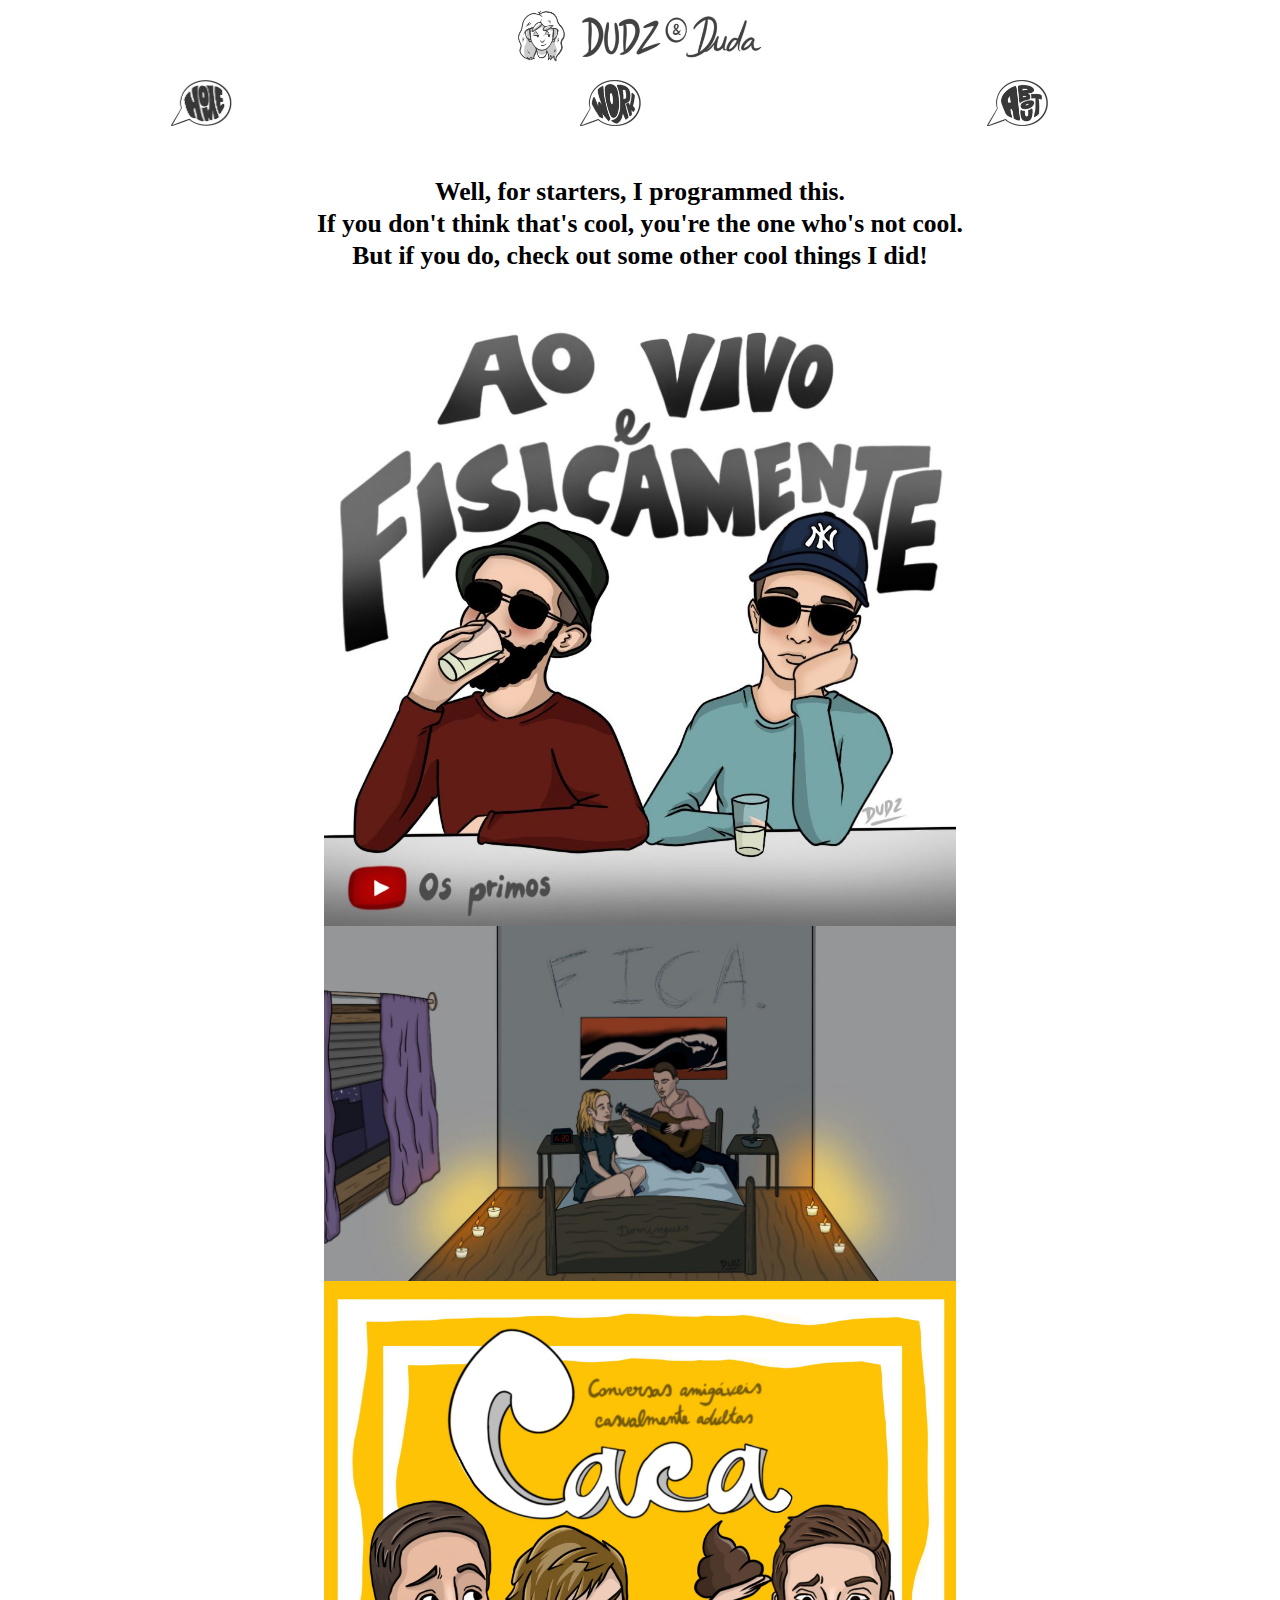
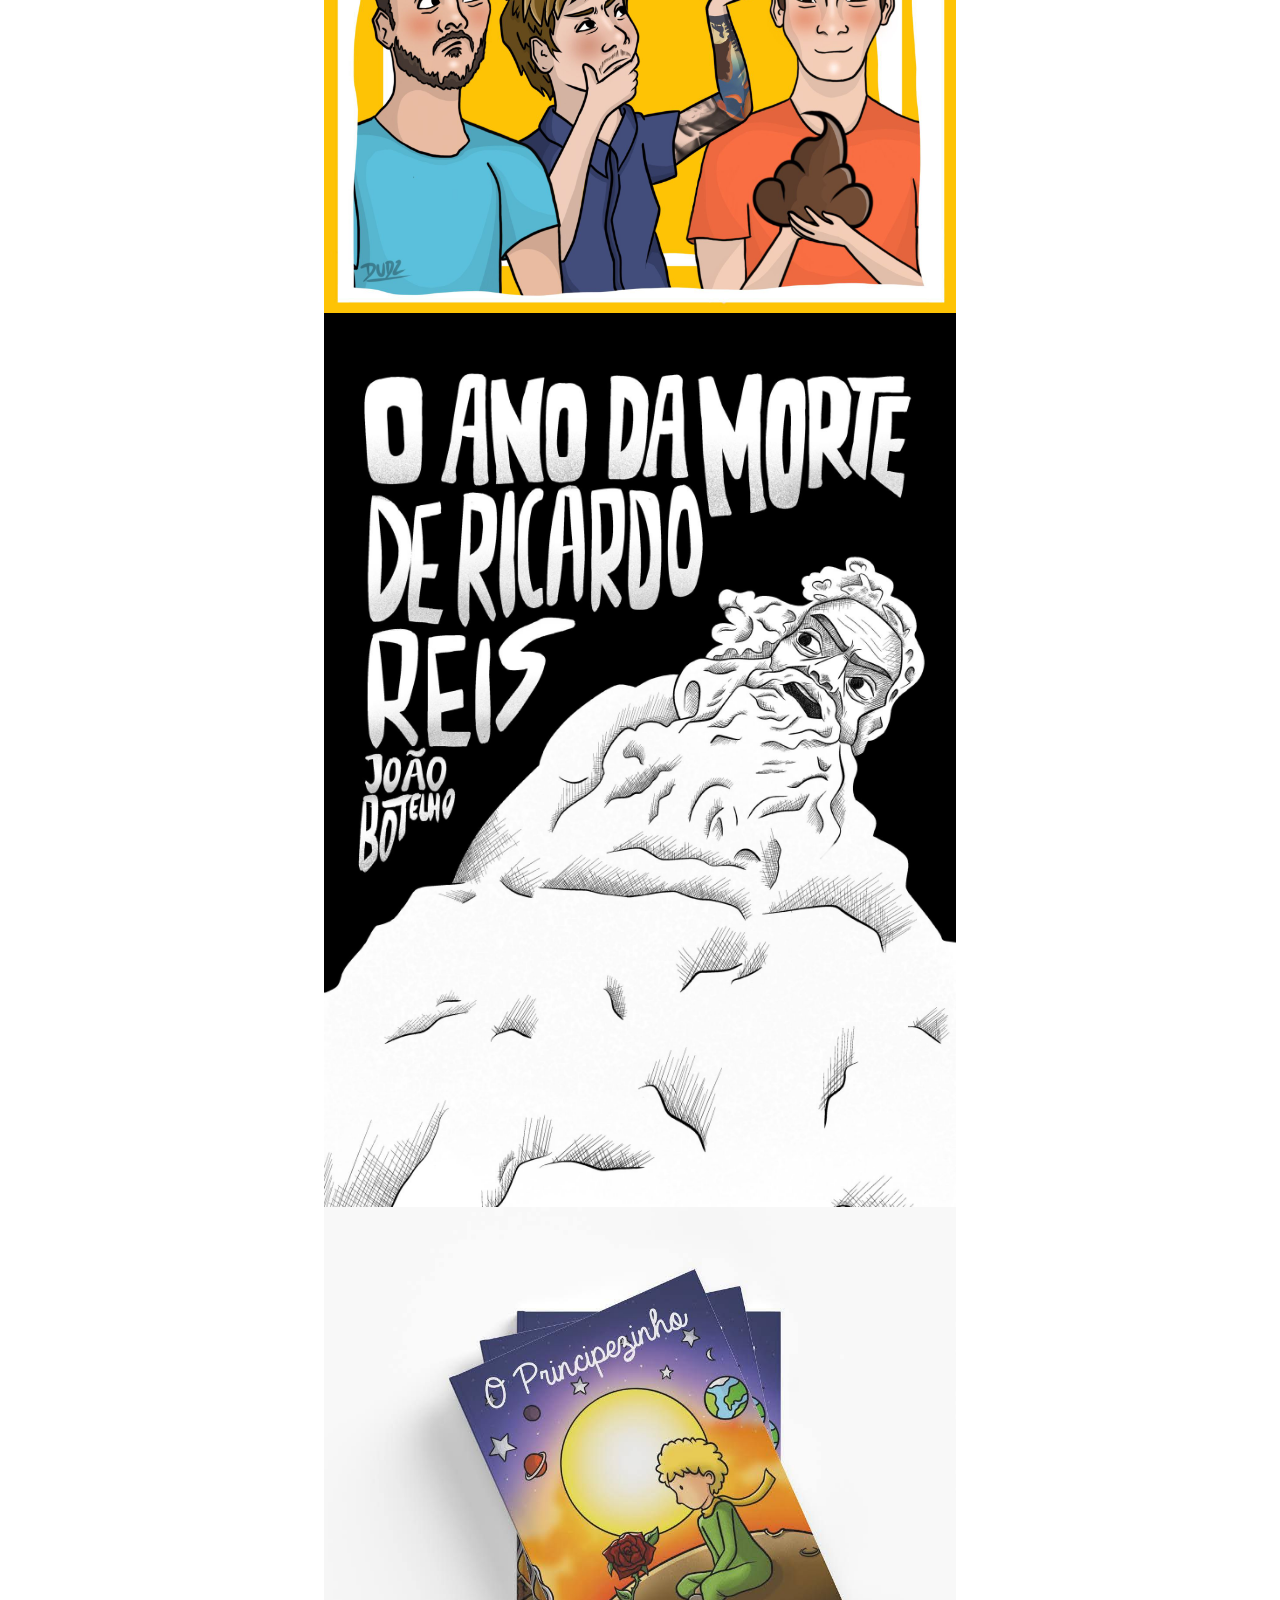
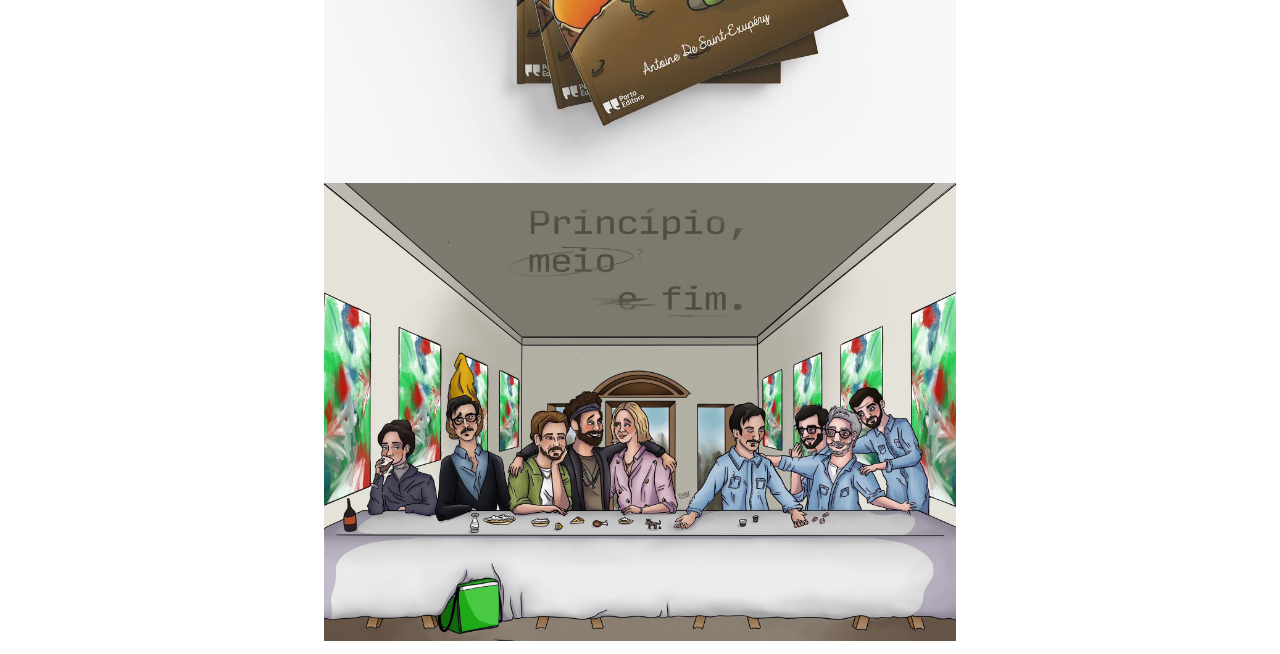
==== work.html @ a8b512f1 "first commit" ====
<!DOCTYPE html>
<html lang="en">

<head>
  <meta charset="UTF-8">
  <meta http-equiv="X-UA-Compatible" content="IE=edge">
  <meta name="viewport" content="width=device-width, initial-scale=1.0">
  <link rel="stylesheet" href="mystyle2.css" />
  <title>Work</title>
</head>

<body>
  <nav class="navbar">
    <div class="logo-image" id="logo-image">
      <a href="index.html">
        <img src="../res/Logo.JPG" class="logo_img">
      </a>
    </div>
    <div id="navbar_container">
      <ul class="navbar_menu" style="overflow: hidden; display: flex; justify-content:space-around;">
        <div class="inline-block" id="home-image">
          <a href="index.html">
            <img src="res/Home.JPG" class="home_img" onclick="back()">
          </a>
        </div>

        <div class="inline-block" id="work-image">
          <a href="work.html">
            <img src="res/Work.JPG" class="work_img">

          </a>
        </div>
        <div class="inline-block" id="about-image">
          <a href="about.html">
            <img src="res/About.JPG" class="about_img">
          </a>
        </div>
    </div>
  </nav>
  <h4 id="texto1" style="font-size:2vw;"> Well, for starters, I programmed this.<p>If you don't think that's cool,
      you're the one who's not cool.
    <p> But if you do, check out some other cool things I did! </p>
  </h4>


  <div class="container">
    <img src="res/I2.jpg" class="image">
    <div class="overlay">
      <div class="text" style="font-size:2vw;">Thumbnail for the Youtube channel "Os Primos"”</div>
    </div>
  </div>
  <div class="container">
    <img src="res/I3.jpg" class="image">
    <div class="overlay">
      <div class="text" style="font-size:2vw;"> Thumbnail for Domingues's Music Video </div>
    </div>
  </div>
  <div class="container">
    <img src="res/I4.jpg" class="image">
    <div class="overlay">
      <div class="text" style="font-size:2vw;">Podcast Thumbnail for "C.A.C.A."</div>
    </div>
  </div>
  <div class="container">
    <img src="res/I5.jpg" class="image">
    <div class="overlay">
      <div class="text" style="font-size:2vw;">Movie Poster for Porto's Cinema Club</div>
    </div>
  </div>
  <div class="container">
    <img src="res/I7.jpg" class="image">
    <div class="overlay">
      <div class="text" style="font-size:2vw;">"The Little Prince" Book cover </div>
    </div>
  </div>
  <div class="container">
    <img src="res/I1.jpg" class="image">
    <div class="overlay">
      <div class="text" style="font-size:2vw;">“Princípio, Meio e Fim” FanArt</div>
    </div>
  </div>




  </div>
</body>
---- mystyle2.css ----
.logo_img {
  width: 20%;
  display: block;
  margin-left: auto;
  margin-right: auto;
}

.home_img {
  width: 15%;
  padding-left: 30%;
}

.work_img {
  width: 15%;
  padding-left: 30%;
}

.about_img {
  width: 15%;
  padding-left: 30%;
}

.cara_img {
  width: 15%;
  left: 42%;
  right: 50%;
  position: absolute;
  display: block;
}

#texto1 {
  font-family: Ruda;
  text-align: center;
  font-size: 80%;
  line-height: 25%;
  position: relative;
  top: 50%;

  padding-top: 2%;
}

.eyes {
  position: relative;
  top: 50%;
  display: flex;
}

.eyes .eye {
  position: relative;
  width: 5px;
  height: 10px;
  background: #424241;
  margin: 0 1%;
  border-radius: 40%;
  left: 46.5%;
  padding-bottom: 1%;
}


.container {
  box-sizing: border-box;
  position: relative;
  width: 50%;
  left: 25%;
  right: 50%;

  .column {
    float: left;
    width: 33.33%;
    padding: 5px;
  }

}

.image {
  width: 100%;
  display: block;
  padding: 0%;
  margin-left: auto;
  margin-right: auto;

}

.overlay {
  position: absolute;
  top: 0;
  bottom: 0;
  left: 0;
  right: 0;
  height: 100%;
  width: 100%;
  opacity: 0;
  transition: .5s ease;
  background-color: #424241;
  padding-top: 2%;

}

.container:hover .overlay {
  opacity: 1;
}

.text {
  color: white;
  font-family: Ruda;
  font-size: 150%;
  position: relative;
  top: 50%;
  left: 50%;
  line-height: 100%;
  transform: translate(-50%, -50%);
  text-align: center;
}
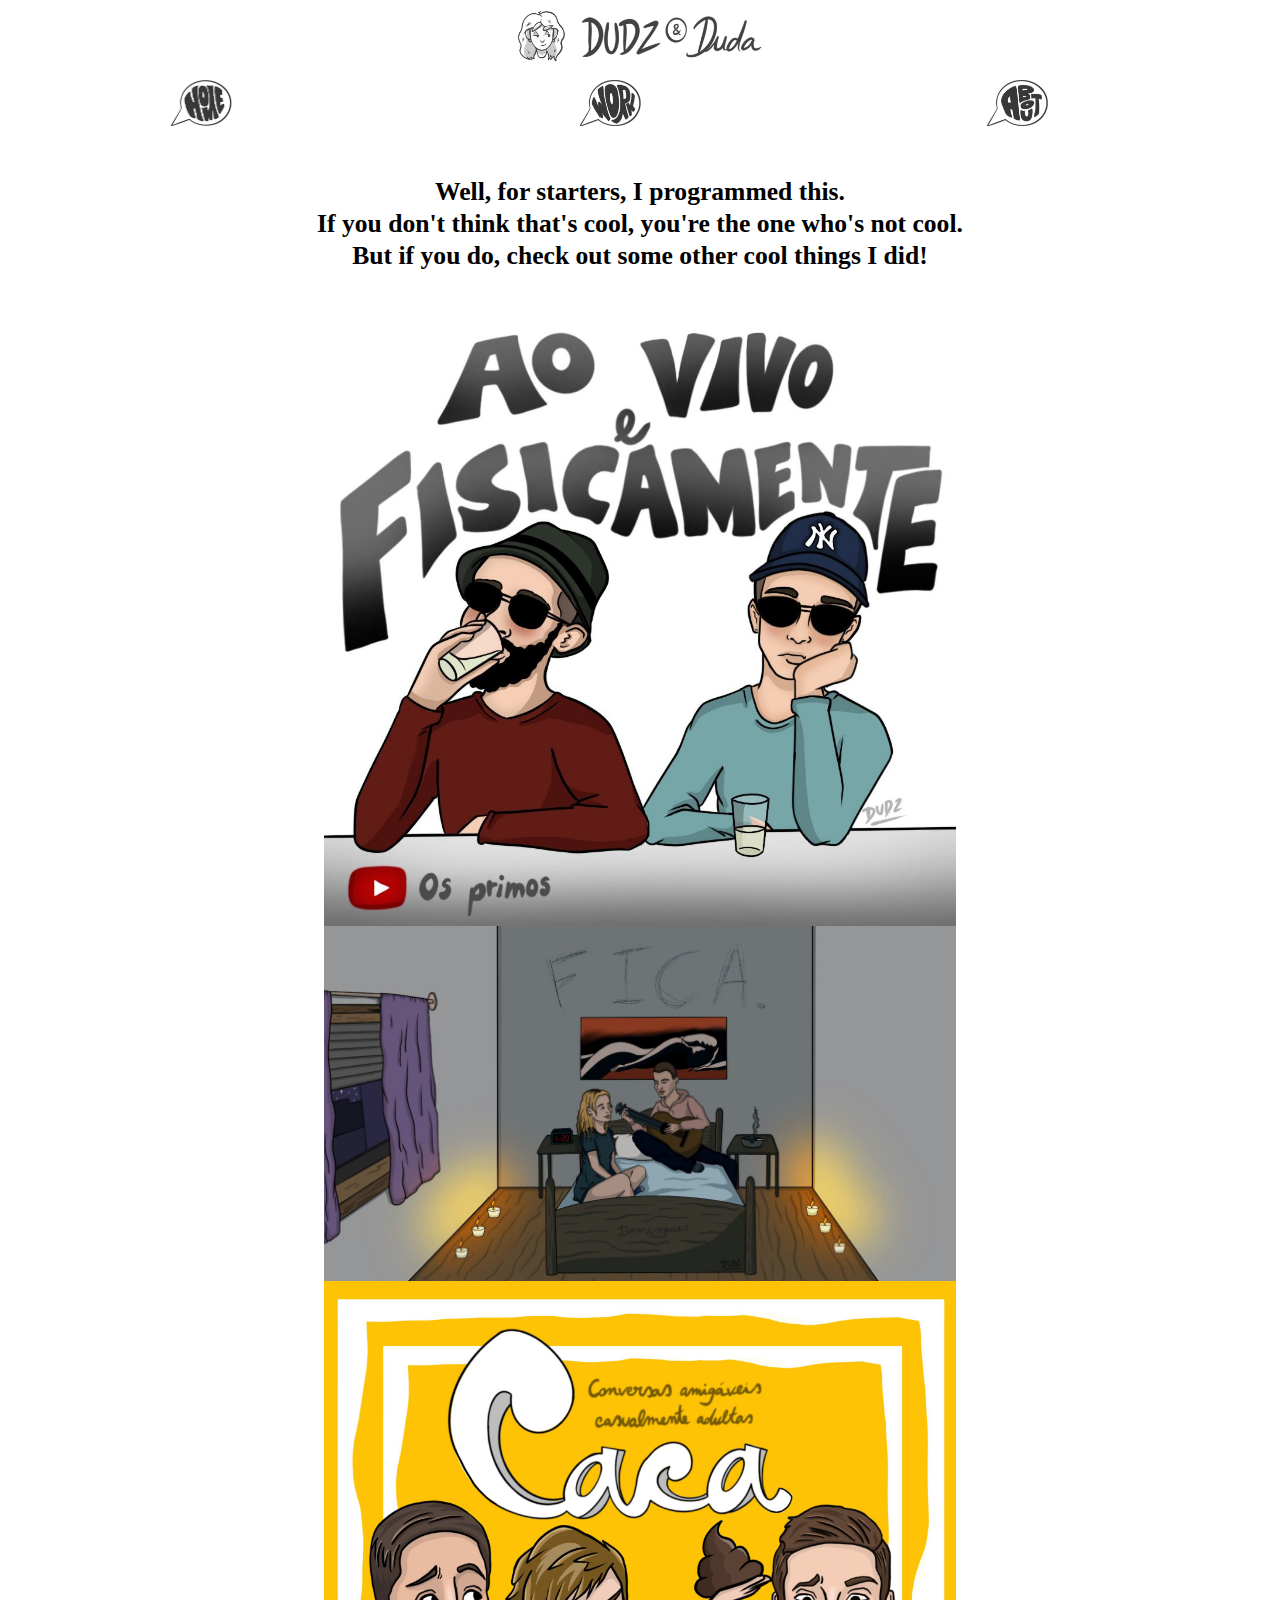
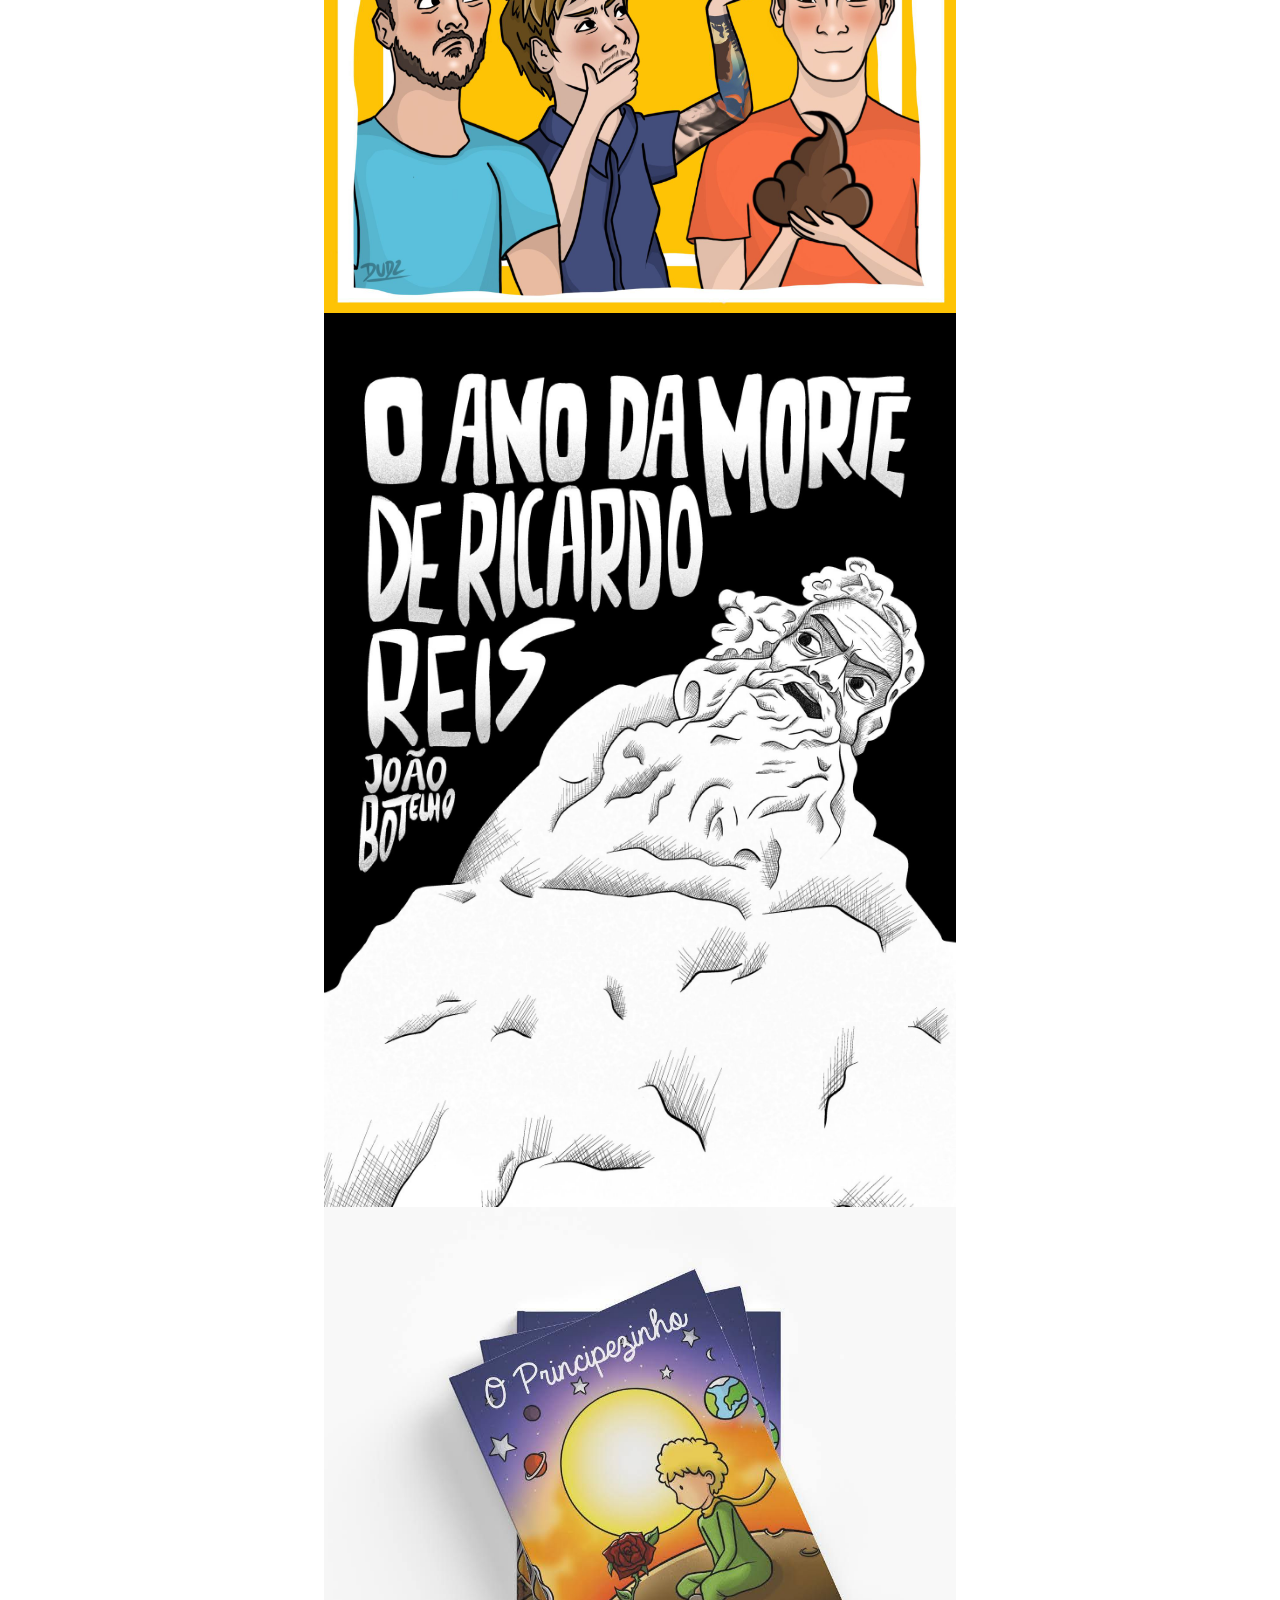
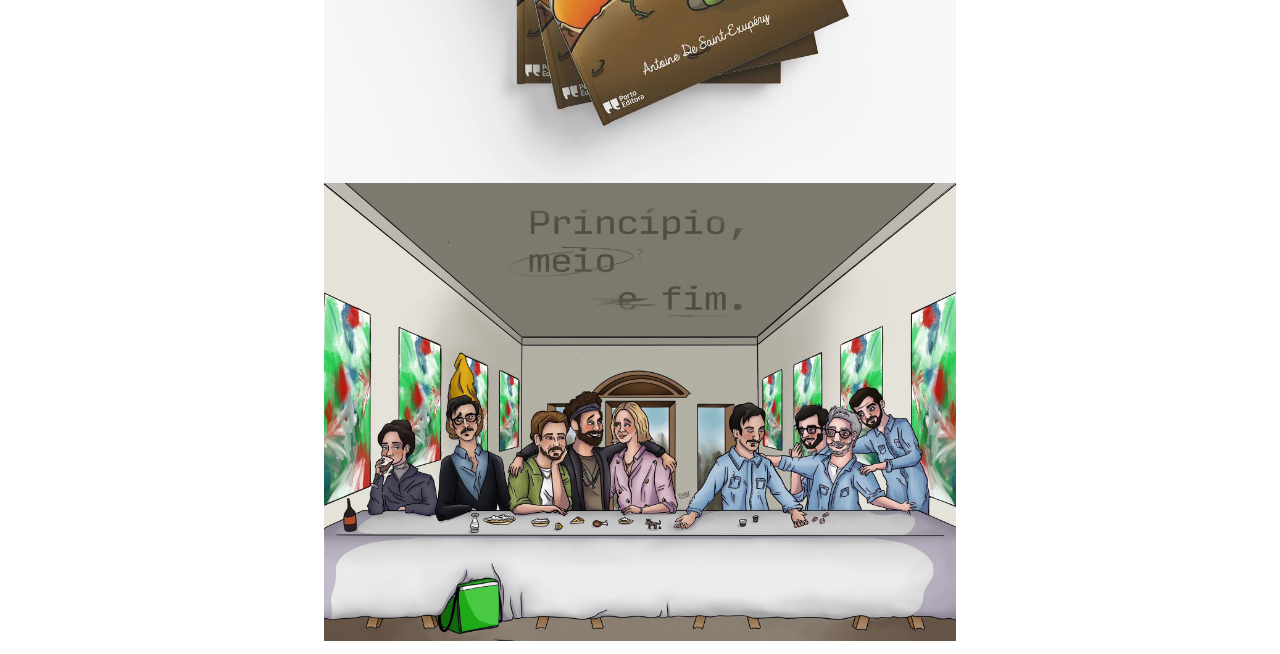
==== commit 0b015acb: "first commit" ====
--- a/work.html
+++ b/work.html
@@ -13,7 +13,7 @@
   <nav class="navbar">
     <div class="logo-image" id="logo-image">
       <a href="index.html">
-        <img src="../res/Logo.JPG" class="logo_img">
+        <img src="res/Logo.JPG" class="logo_img">
       </a>
     </div>
     <div id="navbar_container">
